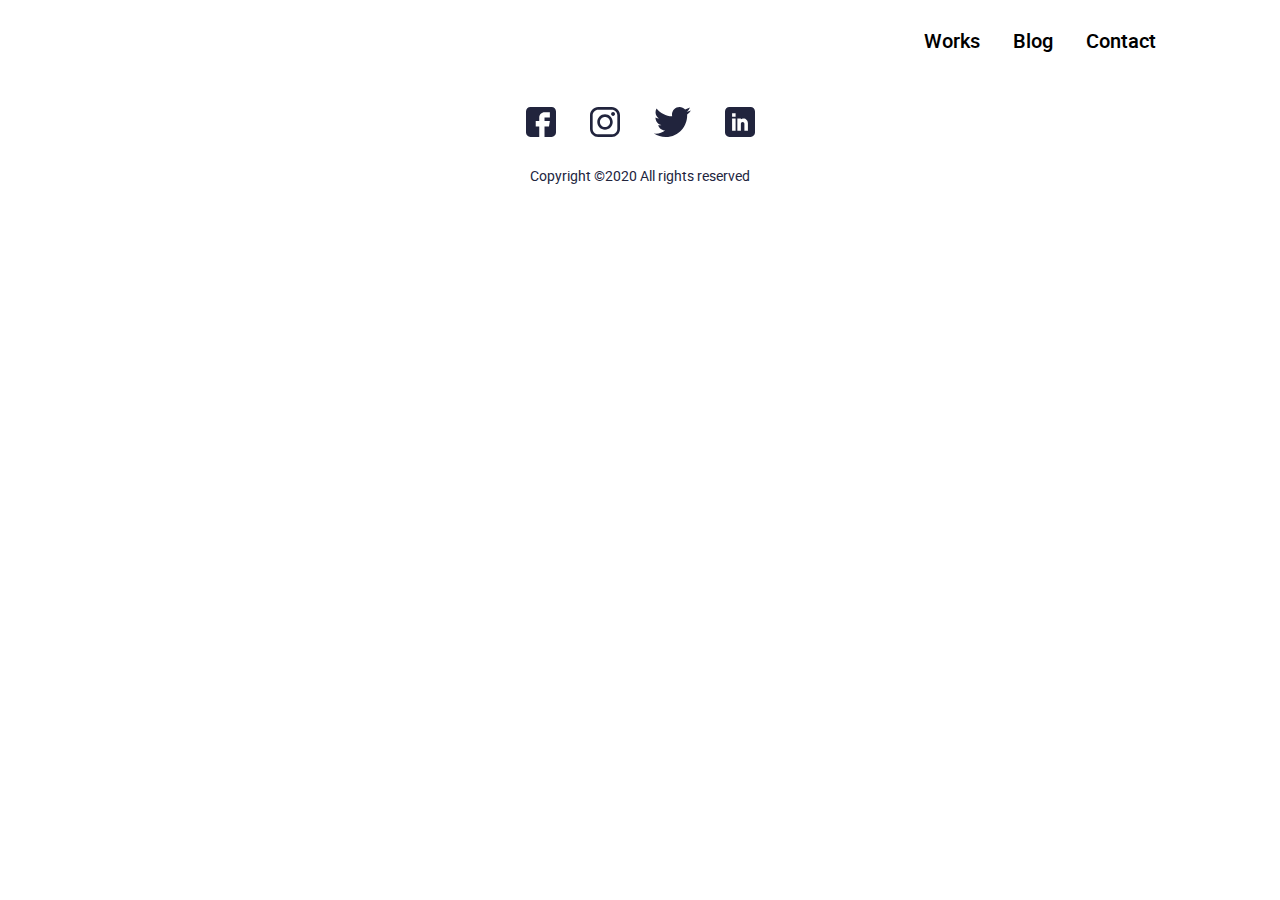
==== blog.html @ 8b837076 "page blog start" ====
<!doctype html>
<html lang="en">
<head>
  <meta charset="UTF-8">
  <meta name="viewport"
        content="width=device-width, user-scalable=no, initial-scale=1.0, maximum-scale=1.0, minimum-scale=1.0">
  <meta http-equiv="X-UA-Compatible" content="ie=edge">
  <title>John</title>
  <link rel="preconnect" href="https://fonts.googleapis.com">
  <link rel="preconnect" href="https://fonts.gstatic.com" crossorigin>
  <link href="https://fonts.googleapis.com/css2?family=Vollkorn:ital@1&display=swap" rel="stylesheet">

  <link rel="stylesheet" href="ccs/reset.css">
  <link rel="stylesheet" href="ccs/normalize.css">
  <link rel="stylesheet" href="ccs/style.css">
</head>
<body>
<header>
  <div class="container d_flex justify_end">
    <nav>
      <ul>
        <li>
          <a href="#">Works</a>
        </li>

        <li>
          <a href="#">Blog</a>
        </li>

        <li>
          <a href="#">Contact</a>
        </li>
      </ul>
    </nav>
  </div>


</header>
<main>

</main>


<footer>
  <div>
    <ul class="icon d_flex">
      <li><a href="https://www.facebook.com/" title="Fasebook" target="_blank"><img
              src="images/fb.svg" alt="Fasebook"></a></li>
      <li><a href="https://www.instagram.com/" title="Instagram" target="_blank"><img
              src="images/insta.svg" alt="Instagram"></a></li>
      <li><a href="https://twitter.com/" title="Twitter" target="_blank"><img
              src="images/Vector.svg" alt="Twitter"></a></li>
      <li><a href="https://www.linkedin.com/" title="LinkedIn" target="_blank"><img
              src="images/Linkedin.svg" alt="LinkedIn"></a></li>
    </ul>
    <p class="text_end">Copyright ©2020 All rights reserved</p>
  </div>
</footer>
</body>
</html>
---- ccs/style.css ----
@font-face {
    font-family: 'heebomedium';
    src: url('../fonts/heebo-medium-webfont.eot');
    src: url('../fonts/heebo-medium-webfont.eot?#iefix') format('embedded-opentype'),
    url('../fonts/heebo-medium-webfont.woff2') format('woff2'),
    url('../fonts/heebo-medium-webfont.woff') format('woff'),
    url('../fonts/heebo-medium-webfont.ttf') format('truetype'),
    url('../fonts/heebo-medium-webfont.svg#heebomedium') format('svg');
    font-weight: normal;
    font-style: normal;
}
@font-face {
    font-family: 'heebobold';
    src: url('../fonts/heebo-bold-webfont.eot');
    src: url('../fonts/heebo-bold-webfont.eot?#iefix') format('embedded-opentype'),
    url('../fonts/heebo-bold-webfont.woff2') format('woff2'),
    url('../fonts/heebo-bold-webfont.woff') format('woff'),
    url('../fonts/heebo-bold-webfont.ttf') format('truetype'),
    url('../fonts/heebo-bold-webfont.svg#heebobold') format('svg');
    font-weight: normal;
    font-style: normal;
}
@font-face {
    font-family: 'heeboregular';
    src: url('../fonts/heebo-regular-webfont.eot');
    src: url('../fonts/heebo-regular-webfont.eot?#iefix') format('embedded-opentype'),
    url('../fonts/heebo-regular-webfont.woff2') format('woff2'),
    url('../fonts/heebo-regular-webfont.woff') format('woff'),
    url('../fonts/heebo-regular-webfont.ttf') format('truetype'),
    url('../fonts/heebo-regular-webfont.svg#heeboregular') format('svg');
    font-weight: normal;
    font-style: normal;

}

* {
    padding: 0;
    margin: 0;
}
header{
    padding-top: 27px;
}
.container{
    max-width: 1032px;
    margin: auto;
}
.d_flex{
    display: flex;
}
.justify_end{
    justify-content: flex-end;
}
.justify_between{
    justify-content: space-between;
}

.align_start{
    align-items: flex-start;
}
header nav ul{
    display: flex;
    list-style: none
}
header nav ul li{
    margin-left: 33px;
    transition: 0.5s;

}
header nav li a{
    font-style: normal;
    font: 20px/29px 'heebomedium';
    text-align: right;
    text-decoration: none;
    color: #000000;
}
.main_baner{
    padding-top: 140px;
    padding-bottom: 71px;
}
.main_baner .container{
    max-width: 855px
}
header nav ul li:hover{
   transform: rotate(360deg);
}
.title{
    font-style: normal;
    font: 44px/60px 'heebobold';
    color: #21243D;
    margin-bottom: 40px;
}
.text{
    max-width: 498px;
    font-style: normal;
    font: 16px/24px 'heeboregular';
    color: #21243D;
    margin-bottom: 38px;
}
.download_link{
    background: #FF6464;
    border-radius: 2px;
    padding: 13px 20px;
    text-decoration: none;
    font-style: normal;
    font: 20px/29px 'heebomedium';
    color: #FFFFFF;
}
.avatar{
    max-width: 243px;
    border-radius: 50%;
    overflow: hidden;
}
.image{
    width: 100%;
    display: block;
}
.works{
    padding-top: 15px;
    padding-bottom: 32px;
}
.feature_works{
    max-width: 855px;
    margin: auto;
}
.bloc{
    padding-top: 30px;
}
.featured{
    font-style: normal;
    font: 22px/60px 'heeboregular';
    color: #21243D;
    margin-bottom: 0px;
}
.title_works{
    font-style: normal;
    font: 30px/44px 'heebobold';
    color: #21243D;
    margin-bottom: 15px;
}
.year{
    font-style: normal;
    font: 18px/60px 'heebobold';
    color: #FFFFFF;
    background: #142850;
    border-radius: 25px;
    padding: 0px 10px;
}
.position{
    font-style: normal;
    font: 20px/29px 'heeboregular';
    color: #8695A4;
    margin-left: 26px;
}
.line{
    border: 1px solid #E0E0E0;
    width: 858px;
}
.last_line{
    margin-bottom: 87px;
}
.content{
    margin-left: 18px;
}

/*footer*/
footer{
    padding-top: 51px;
    padding-bottom: 54px;
}
.icon{
    justify-content: center;
    list-style: none;
    margin-bottom: 26px;
}
footer ul li{
    margin: 0px 17px;
}
.text_end{
    font-style: normal;
    font: 14px/21px 'heeboregular';
    text-align: center;
    color: #21243D;
}
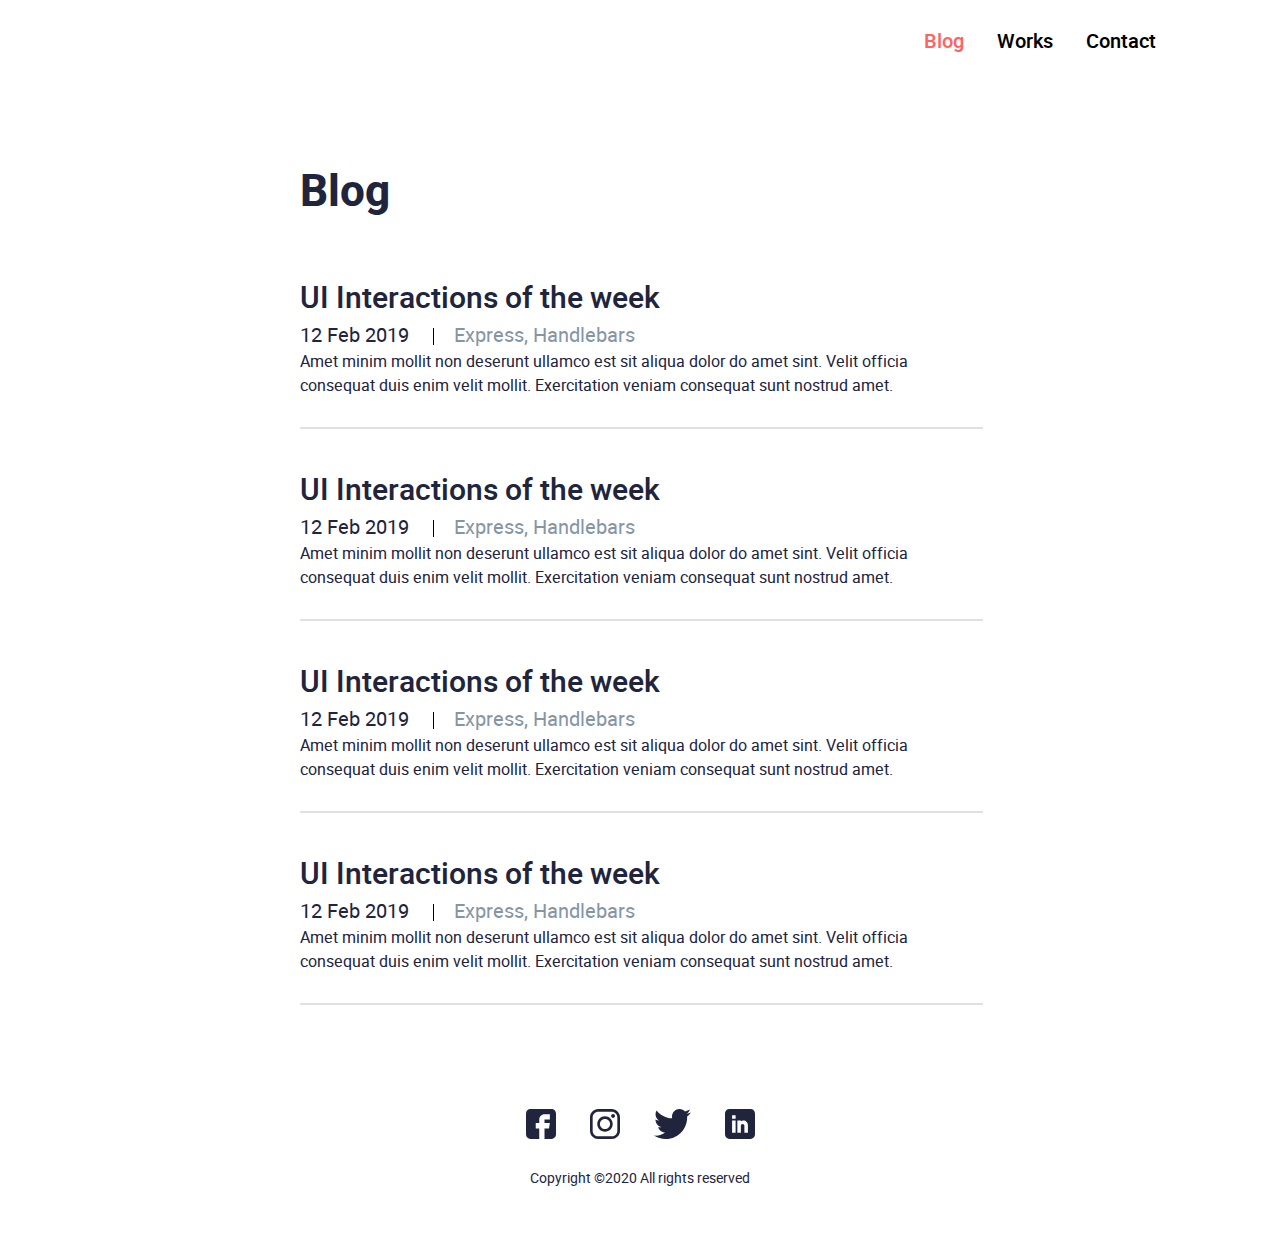
==== commit 458dcc81: "page blog finish =)" ====
--- a/blog.html
+++ b/blog.html
@@ -19,15 +19,16 @@
   <div class="container d_flex justify_end">
     <nav>
       <ul>
+
+        <li>
+          <a href="#" class="blog_blog">Blog</a>
+        </li>
+
         <li>
           <a href="#">Works</a>
         </li>
 
-        <li>
-          <a href="#">Blog</a>
-        </li>
-
-        <li>
+        <li >
           <a href="#">Contact</a>
         </li>
       </ul>
@@ -37,6 +38,44 @@
 
 </header>
 <main>
+  <section class="blog_page">
+    <div class="size_page">
+      <h2 class="title_blog">Blog</h2>
+      <div>
+        <h3 class="subtitle_blog">UI Interactions of the week</h3>
+        <div class="data_blog">12 Feb 2019</div>
+        <div class="vertical_line"></div>
+        <div class="position_blog">Express, Handlebars</div>
+        <p class="text_blog">Amet minim mollit non deserunt ullamco est sit aliqua dolor do amet sint. Velit officia consequat duis enim velit mollit. Exercitation veniam consequat sunt nostrud amet.</p>
+      </div>
+      <hr class="line_blog">
+      <div>
+        <h3 class="subtitle_blog">UI Interactions of the week</h3>
+        <div class="data_blog">12 Feb 2019</div>
+        <div class="vertical_line"></div>
+        <div class="position_blog">Express, Handlebars</div>
+        <p class="text_blog">Amet minim mollit non deserunt ullamco est sit aliqua dolor do amet sint. Velit officia consequat duis enim velit mollit. Exercitation veniam consequat sunt nostrud amet.</p>
+      </div>
+      <hr class="line_blog">
+      <div>
+        <h3 class="subtitle_blog">UI Interactions of the week</h3>
+        <div class="data_blog">12 Feb 2019</div>
+        <div class="vertical_line"></div>
+        <div class="position_blog">Express, Handlebars</div>
+        <p class="text_blog">Amet minim mollit non deserunt ullamco est sit aliqua dolor do amet sint. Velit officia consequat duis enim velit mollit. Exercitation veniam consequat sunt nostrud amet.</p>
+      </div>
+      <hr class="line_blog">
+      <div>
+        <h3 class="subtitle_blog">UI Interactions of the week</h3>
+        <div class="data_blog">12 Feb 2019</div>
+        <div class="vertical_line"></div>
+        <div class="position_blog">Express, Handlebars</div>
+        <p class="text_blog">Amet minim mollit non deserunt ullamco est sit aliqua dolor do amet sint. Velit officia consequat duis enim velit mollit. Exercitation veniam consequat sunt nostrud amet.</p>
+      </div>
+      <hr class="line_blog">
+    </div>
+
+  </section>
 
 </main>
 
--- a/ccs/style.css
+++ b/ccs/style.css
@@ -162,6 +162,58 @@
 .content{
     margin-left: 18px;
 }
+/*Page blog*/
+.size_page{
+    max-width: 681px;
+    margin: auto;
+}
+.title_blog{
+    font-style: normal;
+    font: 44px/60px 'heebobold';
+    color: #21243D;
+    margin-bottom: 55px;
+}
+.subtitle_blog{
+    font-style: normal;
+    font: 30px/44px 'heebomedium';
+    color: #21243D;
+    margin-top: 40px;
+}
+.blog_blog{
+    color: #FF6464;;
+}
+.blog_page{
+    padding-top: 106px;
+    padding-bottom: 53px;
+}
+.line_blog{
+    border: 1px solid #E0E0E0;
+    width: 681px;
+}
+.data_blog{
+    font-style: normal;
+    font: 400 20px/29px 'heeboregular';
+    color: #21243D;
+    display: inline;
+}
+.vertical_line{
+    display: inline;
+    border-right: 1px solid #000000;
+    margin: 0px 20px;
+}
+.position_blog{
+    display: inline;
+    font-style: normal;
+    font: 20px/29px 'heeboregular';
+    color: #8695A4;
+}
+.text_blog{
+    font-style: normal;
+    font: 16px/24px 'heeboregular';
+    color: #21243D;
+    margin-bottom: 29px;
+}
+
 
 /*footer*/
 footer{
